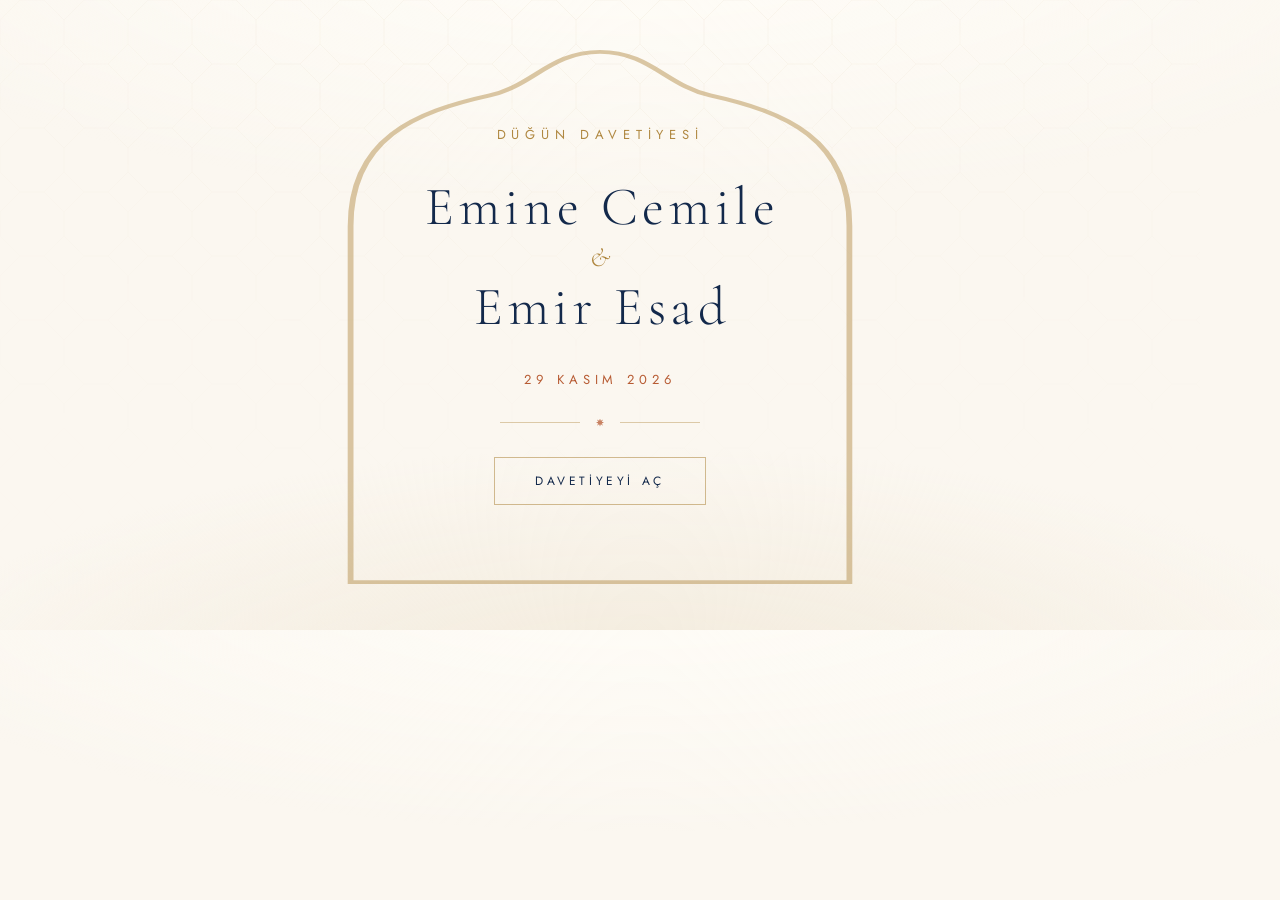
==== og.html @ 8fc09717 "Emine Cemile & Emir Esad dijital düğün davetiyesi Tam açık tema, 8 tam ekran sayfa, açılan/kapanan g" ====
<!DOCTYPE html><html lang="tr"><head><meta charset="utf-8">
<link href="https://fonts.googleapis.com/css2?family=Cormorant+Garamond:ital,wght@0,300;0,400;1,300&family=Jost:wght@300;400&display=swap" rel="stylesheet">
<style>
*{box-sizing:border-box;margin:0;padding:0}
body{width:1200px;height:630px;overflow:hidden;font-family:"Jost",sans-serif;position:relative;
 background:radial-gradient(110% 70% at 50% -10%,#FFFDF8 0%,rgba(255,253,248,0) 60%),
            radial-gradient(90% 60% at 50% 110%,#F2EADB 0%,rgba(242,234,219,0) 65%),#FBF7F0;
 display:grid;place-items:center}
.lattice{position:absolute;inset:0;opacity:.3;
 background-image:url("data:image/svg+xml,%3Csvg xmlns='http://www.w3.org/2000/svg' width='64' height='64'%3E%3Cg fill='none' stroke='%23B08841' stroke-width='.7' opacity='.3'%3E%3Cpath d='M0 20 L20 0 M44 0 L64 20 M64 44 L44 64 M20 64 L0 44 M20 0 L44 0 M64 20 L64 44 M44 64 L20 64 M0 44 L0 20'/%3E%3C/g%3E%3C/svg%3E");
 -webkit-mask-image:radial-gradient(100% 80% at 50% 0%,#000 0%,rgba(0,0,0,.3) 55%,rgba(0,0,0,.1) 100%)}
.arch{position:absolute;left:50%;top:40px;bottom:36px;width:580px;transform:translateX(-50%)}
.arch svg{width:100%;height:100%;fill:none;stroke:#B08841;stroke-width:1;opacity:.45}
.c{position:relative;text-align:center;width:470px}
.label{font-size:13px;letter-spacing:.44em;text-transform:uppercase;color:#B08841;margin-bottom:34px}
h1{font-family:"Cormorant Garamond",serif;font-weight:300;line-height:1.06;color:#13294B}
.n{display:block;font-size:54px;letter-spacing:.085em;padding-left:.085em}
.amp{display:block;font-size:27px;font-style:italic;color:#B08841;margin:8px 0 6px}
.date{margin-top:34px;font-size:13px;letter-spacing:.38em;text-transform:uppercase;color:#B75B33}
.rule{display:flex;align-items:center;justify-content:center;gap:16px;margin:30px 0}
.rule i{display:block;width:80px;height:1px;background:rgba(176,136,65,.42)}
.rule b{display:block;width:8px;height:8px;background:#B75B33;opacity:.75;
 clip-path:polygon(50% 0,61% 28%,89% 11%,72% 39%,100% 50%,72% 61%,89% 89%,61% 72%,50% 100%,39% 72%,11% 89%,28% 61%,0 50%,28% 39%,11% 11%,39% 28%)}
.cta{display:inline-block;padding:14px 40px;border:1px solid rgba(176,136,65,.55);
 font-size:12px;letter-spacing:.3em;text-transform:uppercase;color:#13294B}
</style></head><body>
<div class="lattice"></div>
<div class="arch"><svg viewBox="0 0 100 140" preserveAspectRatio="none">
<path d="M50 3 C 58.5 3 61.5 11.5 69 14 C 82 18.2 93 25 93 47 L 93 137 L 7 137 L 7 47 C 7 25 18 18.2 31 14 C 38.5 11.5 41.5 3 50 3 Z"/></svg></div>
<div class="c">
  <p class="label">Düğün Davetiyesi</p>
  <h1><span class="n">Emine Cemile</span><span class="amp">&amp;</span><span class="n">Emir Esad</span></h1>
  <p class="date">29 Kasım 2026</p>
  <div class="rule"><i></i><b></b><i></i></div>
  <span class="cta">Davetiyeyi Aç</span>
</div>
</body></html>
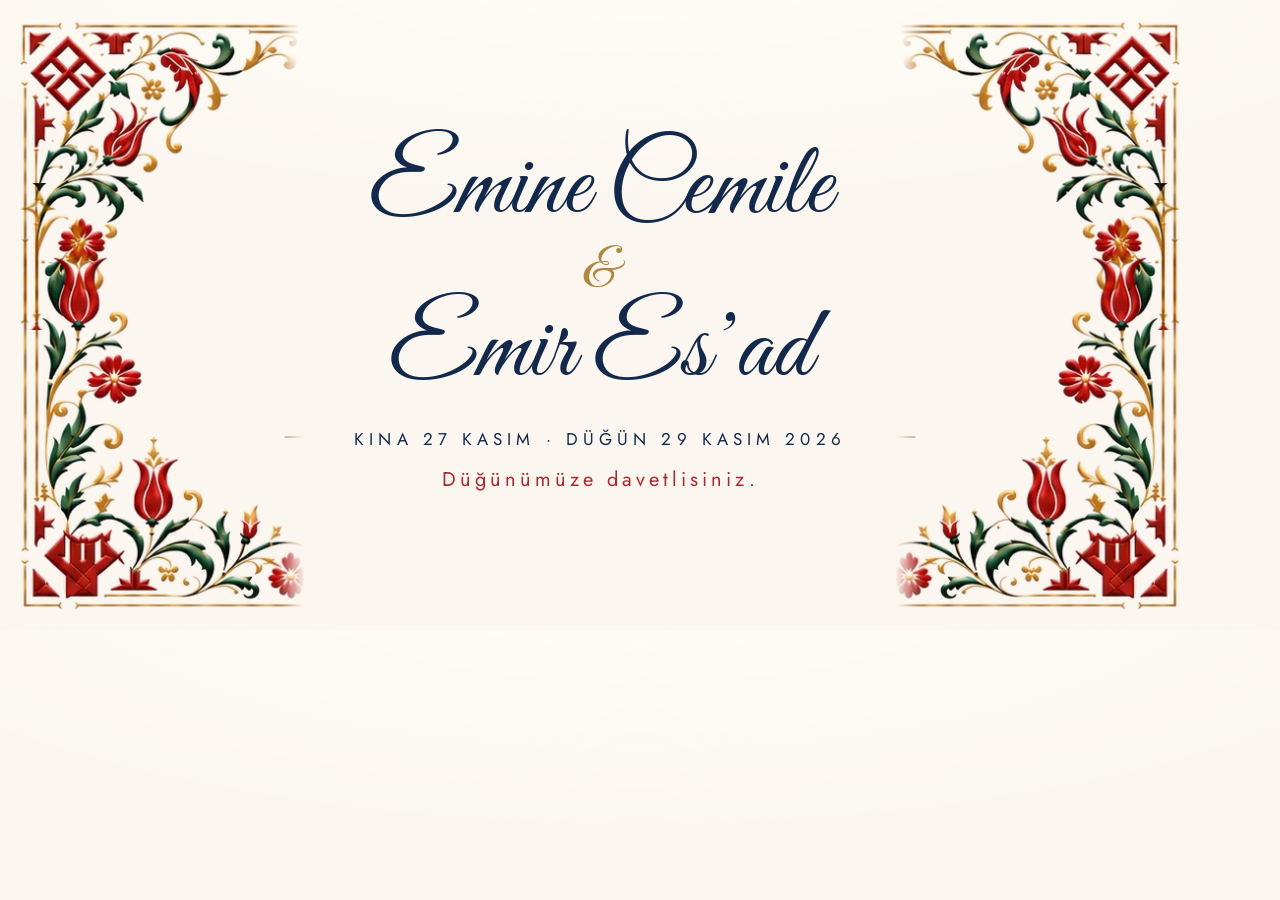
==== commit d678dbc2: "Yeni tasarim: davetiye motifleri, kina-dugun tek sayfa, LCV formu, iletisim Co-Authored-By: Claude S" ====
--- a/og.html
+++ b/og.html
@@ -1,37 +1,25 @@
 <!DOCTYPE html><html lang="tr"><head><meta charset="utf-8">
-<link href="https://fonts.googleapis.com/css2?family=Cormorant+Garamond:ital,wght@0,300;0,400;1,300&family=Jost:wght@300;400&display=swap" rel="stylesheet">
+<link href="https://fonts.googleapis.com/css2?family=Great+Vibes&family=Jost:wght@300;400&display=swap" rel="stylesheet">
 <style>
 *{box-sizing:border-box;margin:0;padding:0}
 body{width:1200px;height:630px;overflow:hidden;font-family:"Jost",sans-serif;position:relative;
- background:radial-gradient(110% 70% at 50% -10%,#FFFDF8 0%,rgba(255,253,248,0) 60%),
-            radial-gradient(90% 60% at 50% 110%,#F2EADB 0%,rgba(242,234,219,0) 65%),#FBF7F0;
+ background:radial-gradient(110% 70% at 50% -10%,#FFFDF8 0%,rgba(255,253,248,0) 60%),#FBF7F0;
  display:grid;place-items:center}
-.lattice{position:absolute;inset:0;opacity:.3;
- background-image:url("data:image/svg+xml,%3Csvg xmlns='http://www.w3.org/2000/svg' width='64' height='64'%3E%3Cg fill='none' stroke='%23B08841' stroke-width='.7' opacity='.3'%3E%3Cpath d='M0 20 L20 0 M44 0 L64 20 M64 44 L44 64 M20 64 L0 44 M20 0 L44 0 M64 20 L64 44 M44 64 L20 64 M0 44 L0 20'/%3E%3C/g%3E%3C/svg%3E");
- -webkit-mask-image:radial-gradient(100% 80% at 50% 0%,#000 0%,rgba(0,0,0,.3) 55%,rgba(0,0,0,.1) 100%)}
-.arch{position:absolute;left:50%;top:40px;bottom:36px;width:580px;transform:translateX(-50%)}
-.arch svg{width:100%;height:100%;fill:none;stroke:#B08841;stroke-width:1;opacity:.45}
-.c{position:relative;text-align:center;width:470px}
-.label{font-size:13px;letter-spacing:.44em;text-transform:uppercase;color:#B08841;margin-bottom:34px}
-h1{font-family:"Cormorant Garamond",serif;font-weight:300;line-height:1.06;color:#13294B}
-.n{display:block;font-size:54px;letter-spacing:.085em;padding-left:.085em}
-.amp{display:block;font-size:27px;font-style:italic;color:#B08841;margin:8px 0 6px}
-.date{margin-top:34px;font-size:13px;letter-spacing:.38em;text-transform:uppercase;color:#B75B33}
-.rule{display:flex;align-items:center;justify-content:center;gap:16px;margin:30px 0}
-.rule i{display:block;width:80px;height:1px;background:rgba(176,136,65,.42)}
-.rule b{display:block;width:8px;height:8px;background:#B75B33;opacity:.75;
- clip-path:polygon(50% 0,61% 28%,89% 11%,72% 39%,100% 50%,72% 61%,89% 89%,61% 72%,50% 100%,39% 72%,11% 89%,28% 61%,0 50%,28% 39%,11% 11%,39% 28%)}
-.cta{display:inline-block;padding:14px 40px;border:1px solid rgba(176,136,65,.55);
- font-size:12px;letter-spacing:.3em;text-transform:uppercase;color:#13294B}
+.m{position:absolute;display:block;height:auto}
+.tl{top:0;left:0;width:300px}.tr{top:0;right:0;width:300px;transform:scaleX(-1)}
+.bl{bottom:0;left:0;width:305px}.br{bottom:0;right:0;width:305px;transform:scaleX(-1)}
+.c{position:relative;text-align:center;width:640px}
+h1{font-family:"Great Vibes",cursive;font-weight:400;line-height:1.02;color:#13294B}
+.n{display:block;font-size:104px;white-space:nowrap}
+.amp{display:block;font-size:56px;color:#B08841;line-height:1}
+.date{margin-top:22px;font-size:17px;font-weight:400;letter-spacing:.3em;text-transform:uppercase;color:#13294B}
+.inv{margin-top:14px;font-size:20px;letter-spacing:.2em;color:#A8282E}
 </style></head><body>
-<div class="lattice"></div>
-<div class="arch"><svg viewBox="0 0 100 140" preserveAspectRatio="none">
-<path d="M50 3 C 58.5 3 61.5 11.5 69 14 C 82 18.2 93 25 93 47 L 93 137 L 7 137 L 7 47 C 7 25 18 18.2 31 14 C 38.5 11.5 41.5 3 50 3 Z"/></svg></div>
+<img class="m tl" src="assets/motif-tl.png"><img class="m tr" src="assets/motif-tl.png">
+<img class="m bl" src="assets/motif-bl.png"><img class="m br" src="assets/motif-bl.png">
 <div class="c">
-  <p class="label">Düğün Davetiyesi</p>
-  <h1><span class="n">Emine Cemile</span><span class="amp">&amp;</span><span class="n">Emir Esad</span></h1>
-  <p class="date">29 Kasım 2026</p>
-  <div class="rule"><i></i><b></b><i></i></div>
-  <span class="cta">Davetiyeyi Aç</span>
+  <h1><span class="n">Emine Cemile</span><span class="amp">&amp;</span><span class="n">Emir Es’ad</span></h1>
+  <p class="date">Kına 27 Kasım · Düğün 29 Kasım 2026</p>
+  <p class="inv">Düğünümüze davetlisiniz.</p>
 </div>
 </body></html>
